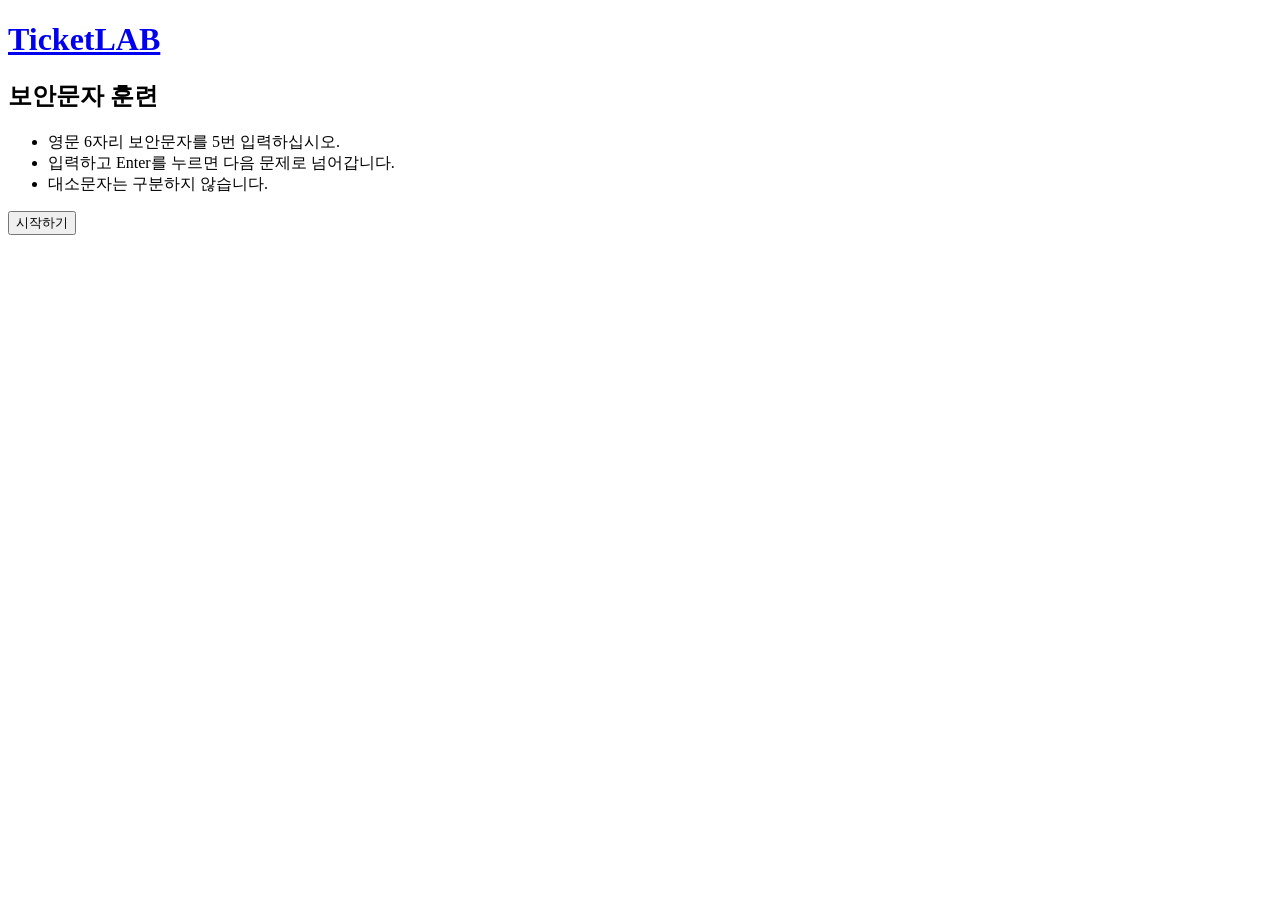
==== captcha.html @ e2498270 "feat: 보안문자 훈련 화면 구조 추가" ====
<!DOCTYPE html>
<html lang="ko">
<head>
    <meta charset="UTF-8">
    <meta name="viewport" content="width=device-width, initial-scale=1.0">
    <title>보안문자 훈련 - TicketLAB</title>
    <link rel="stylesheet" href="css/captcha.css">
</head>
<body>
    <div class="header">
        <a href="index.html"><h1>TicketLAB</h1></a>
    </div>

    <section class="panel intro">
        <h2>보안문자 훈련</h2>
        <ul>
            <li>영문 6자리 보안문자를 5번 입력하십시오.</li>
            <li>입력하고 Enter를 누르면 다음 문제로 넘어갑니다.</li>
            <li>대소문자는 구분하지 않습니다.</li>
        </ul>
        <button class="start-btn" type="button">시작하기</button>
    </section>

    <section class="panel countdown">
        <p class="countdown-label">시작합니다</p>
        <p class="countdown-num">3</p>
    </section>

    <section class="panel play">
        <div class="play-head">
            <span>보안문자 입력</span>
            <span class="progress">1 / 5</span>
        </div>
        <p class="guide">아래 문자를 입력해 주세요.</p>
        <div class="captcha"></div>
        <form class="answer-form">
            <input class="answer" maxlength="6" autocomplete="off" placeholder="보안문자 6자리">
            <button type="submit">입력완료</button>
        </form>
        <p class="feedback"></p>
    </section>

    <section class="panel result">
        <h2>결과</h2>
        <div class="result-stats"></div>
        <ol class="result-list"></ol>
        <div class="result-actions">
            <button class="retry" type="button">다시 하기</button>
            <a class="home" href="index.html">메인으로</a>
        </div>
    </section>
</body>
</html>
---- css/captcha.css ----
.countdown, .play, .result {
    display: none;
}
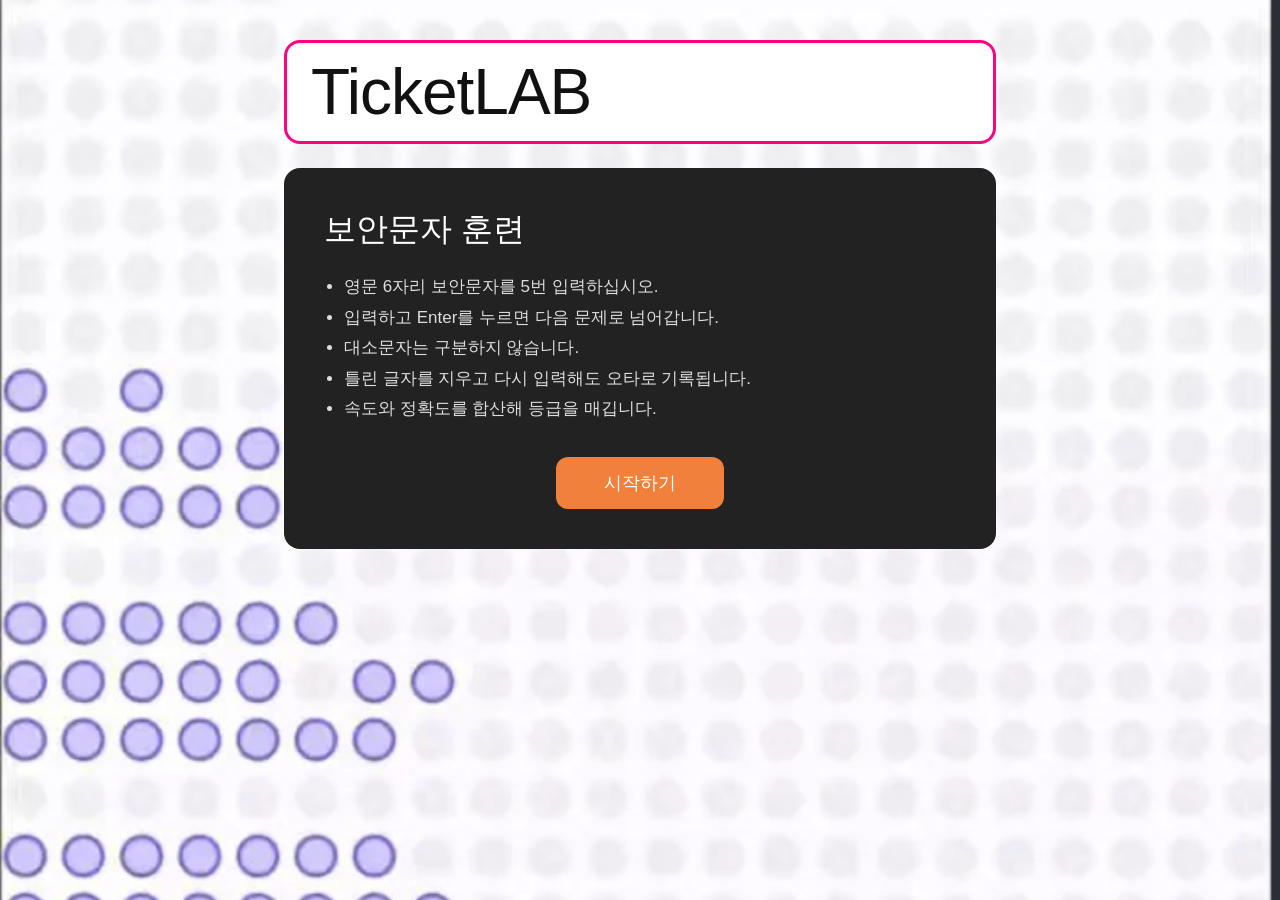
==== commit 713a4066: "feat: 보안문자 화면 디자인과 등급 추가" ====
--- a/captcha.html
+++ b/captcha.html
@@ -5,6 +5,8 @@
     <meta name="viewport" content="width=device-width, initial-scale=1.0">
     <title>보안문자 훈련 - TicketLAB</title>
     <link rel="stylesheet" href="css/captcha.css">
+    <script src="js/storage.js" defer></script>
+    <script src="js/captcha.js" defer></script>
 </head>
 <body>
     <div class="header">
@@ -17,6 +19,8 @@
             <li>영문 6자리 보안문자를 5번 입력하십시오.</li>
             <li>입력하고 Enter를 누르면 다음 문제로 넘어갑니다.</li>
             <li>대소문자는 구분하지 않습니다.</li>
+            <li>틀린 글자를 지우고 다시 입력해도 오타로 기록됩니다.</li>
+            <li>속도와 정확도를 합산해 등급을 매깁니다.</li>
         </ul>
         <button class="start-btn" type="button">시작하기</button>
     </section>
@@ -28,20 +32,19 @@
 
     <section class="panel play">
         <div class="play-head">
-            <span>보안문자 입력</span>
+            <span class="play-title">보안문자 입력</span>
             <span class="progress">1 / 5</span>
         </div>
         <p class="guide">아래 문자를 입력해 주세요.</p>
         <div class="captcha"></div>
-        <form class="answer-form">
-            <input class="answer" maxlength="6" autocomplete="off" placeholder="보안문자 6자리">
-            <button type="submit">입력완료</button>
-        </form>
+        <div class="answer-slots"></div>
+        <button class="submit-btn" type="button">입력완료</button>
         <p class="feedback"></p>
     </section>
 
     <section class="panel result">
         <h2>결과</h2>
+        <div class="result-grade"></div>
         <div class="result-stats"></div>
         <ol class="result-list"></ol>
         <div class="result-actions">
@@ -50,4 +53,4 @@
         </div>
     </section>
 </body>
-</html>+</html>
--- a/css/captcha.css
+++ b/css/captcha.css
@@ -1,3 +1,298 @@
-.countdown, .play, .result {
+* {
+    box-sizing: border-box;
+}
+
+body {
+    width: 760px;
+    margin: 0 auto;
+    padding: 40px 24px 80px;
+    font-family: "Pretendard", "Malgun Gothic", sans-serif;
+    color: #111;
+    background-color: #fff;
+    background-image: url('../images/seatmap.png');
+    background-size: cover;
+    background-attachment: fixed;
+}
+
+h1, h2, p, ul, ol {
+    margin: 0;
+}
+
+a {
+    color: inherit;
+    text-decoration: none;
+}
+
+button {
+    border: none;
+    border-radius: 12px;
+    background-color: #f0803c;
+    color: #fff;
+    font-family: inherit;
+    font-size: 18px;
+    padding: 14px 48px;
+    cursor: pointer;
+}
+
+button:hover {
+    background-color: #d96a28;
+}
+
+.header {
+    margin-bottom: 24px;
+    padding: 12px 24px;
+    border: 3px solid #FF007F;
+    border-radius: 16px;
+    background-color: #fff;
+}
+
+.header h1 {
+    font-size: 64px;
+    font-weight: normal;
+    letter-spacing: -1px;
+}
+
+.panel {
+    padding: 40px;
+    border-radius: 16px;
+    background-color: #222;
+    color: #fff;
+}
+
+.countdown {
     display: none;
-}
+    text-align: center;
+}
+
+.play {
+    display: none;
+    text-align: center;
+}
+
+.result {
+    display: none;
+}
+
+.intro h2,
+.result h2 {
+    margin-bottom: 20px;
+    font-size: 32px;
+    font-weight: normal;
+}
+
+.intro ul {
+    padding-left: 20px;
+    font-size: 17px;
+    line-height: 1.8;
+    color: #ddd;
+}
+
+.start-btn {
+    display: block;
+    margin: 32px auto 0;
+}
+
+.countdown-label {
+    font-size: 18px;
+    color: #999;
+}
+
+.countdown-num {
+    margin-top: 12px;
+    font-size: 96px;
+    font-weight: bold;
+    line-height: 1;
+    color: #f0803c;
+}
+
+.play-head {
+    overflow: hidden;
+    font-size: 18px;
+}
+
+.play-title {
+    float: left;
+}
+
+.progress {
+    float: right;
+    font-weight: bold;
+    color: #f0803c;
+}
+
+.guide {
+    margin-top: 28px;
+    color: #bbb;
+}
+
+.captcha {
+    width: 360px;
+    margin: 16px auto 0;
+    padding: 20px 0 20px 10px;
+    border-radius: 12px;
+    background-color: #fff;
+    color: #111;
+    font-family: Georgia, serif;
+    font-size: 40px;
+    font-weight: bold;
+    letter-spacing: 10px;
+}
+
+.answer-slots {
+    overflow: hidden;
+    width: 336px;
+    margin: 24px auto 0;
+}
+
+.slot {
+    float: left;
+    width: 48px;
+    height: 56px;
+    margin: 0 4px;
+    border: 2px solid #555;
+    border-radius: 8px;
+    background-color: #111;
+    font-size: 28px;
+    line-height: 52px;
+}
+
+.now {
+    border-color: #f0803c;
+}
+
+.submit-btn {
+    margin-top: 24px;
+}
+
+.feedback {
+    height: 24px;
+    margin-top: 16px;
+    color: #bbb;
+}
+
+.result-grade {
+    margin-bottom: 12px;
+    padding: 24px 0;
+    border-radius: 12px;
+    background-color: #333;
+    text-align: center;
+}
+
+.result-grade span {
+    display: block;
+    font-size: 14px;
+    color: #999;
+}
+
+.result-grade b {
+    display: block;
+    margin-top: 4px;
+    font-size: 44px;
+    color: #fff;
+}
+
+.result-grade p {
+    margin-top: 6px;
+    font-size: 15px;
+    color: #f0803c;
+}
+
+.result-stats {
+    overflow: hidden;
+    margin-bottom: 20px;
+    border-radius: 12px;
+    background-color: #333;
+}
+
+.result-stats div {
+    float: left;
+    width: 25%;
+    padding: 16px 0;
+    border-left: 1px solid #444;
+    text-align: center;
+}
+
+.result-stats div:first-child {
+    border-left: none;
+}
+
+.result-stats span {
+    display: block;
+    font-size: 14px;
+    color: #999;
+}
+
+.result-stats b {
+    display: block;
+    margin-top: 4px;
+    font-size: 24px;
+    color: #f0803c;
+}
+
+.result-list {
+    padding: 0;
+}
+
+.result-list li {
+    overflow: hidden;
+    padding: 12px 8px;
+    border-bottom: 1px solid #333;
+    list-style: none;
+    font-size: 15px;
+}
+
+.result-list .no {
+    float: left;
+    width: 24px;
+    color: #999;
+}
+
+.result-list .word {
+    float: left;
+    font-family: Georgia, serif;
+    font-size: 18px;
+    letter-spacing: 3px;
+}
+
+.result-list .word em {
+    font-style: normal;
+    color: #ff6b66;
+    text-decoration: underline;
+}
+
+.result-list .correct-hint {
+    margin-left: 8px;
+    font-family: inherit;
+    font-size: 13px;
+    letter-spacing: 0;
+    color: #999;
+}
+
+.result-list .time {
+    float: right;
+    width: 72px;
+    text-align: right;
+}
+
+.result-list .miss {
+    float: right;
+    color: #bbb;
+}
+
+.result-actions {
+    margin-top: 28px;
+    text-align: center;
+}
+
+.home {
+    display: inline-block;
+    margin-left: 12px;
+    padding: 12px 46px;
+    border: 2px solid #fff;
+    border-radius: 12px;
+    font-size: 18px;
+}
+
+.home:hover {
+    background-color: #333;
+}
